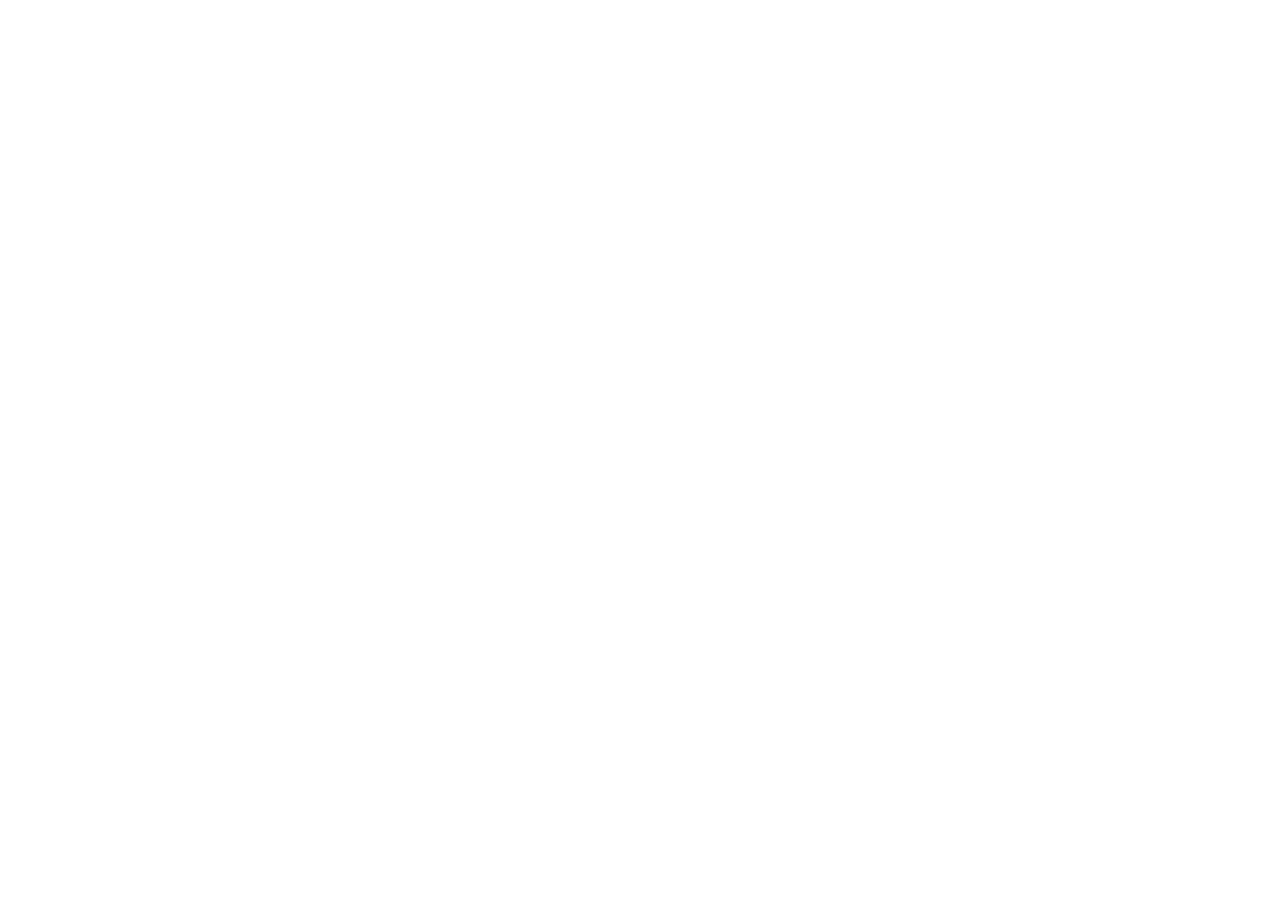
==== index.html @ d43467a3 "first commit" ====
<!DOCTYPE html>
<html lang="en">
<head>
    <meta charset="UTF-8">
    <meta name="viewport" content="width=device-width, initial-scale=1.0">
    <title>Document</title>
</head>
<body>
    
</body>
</html>
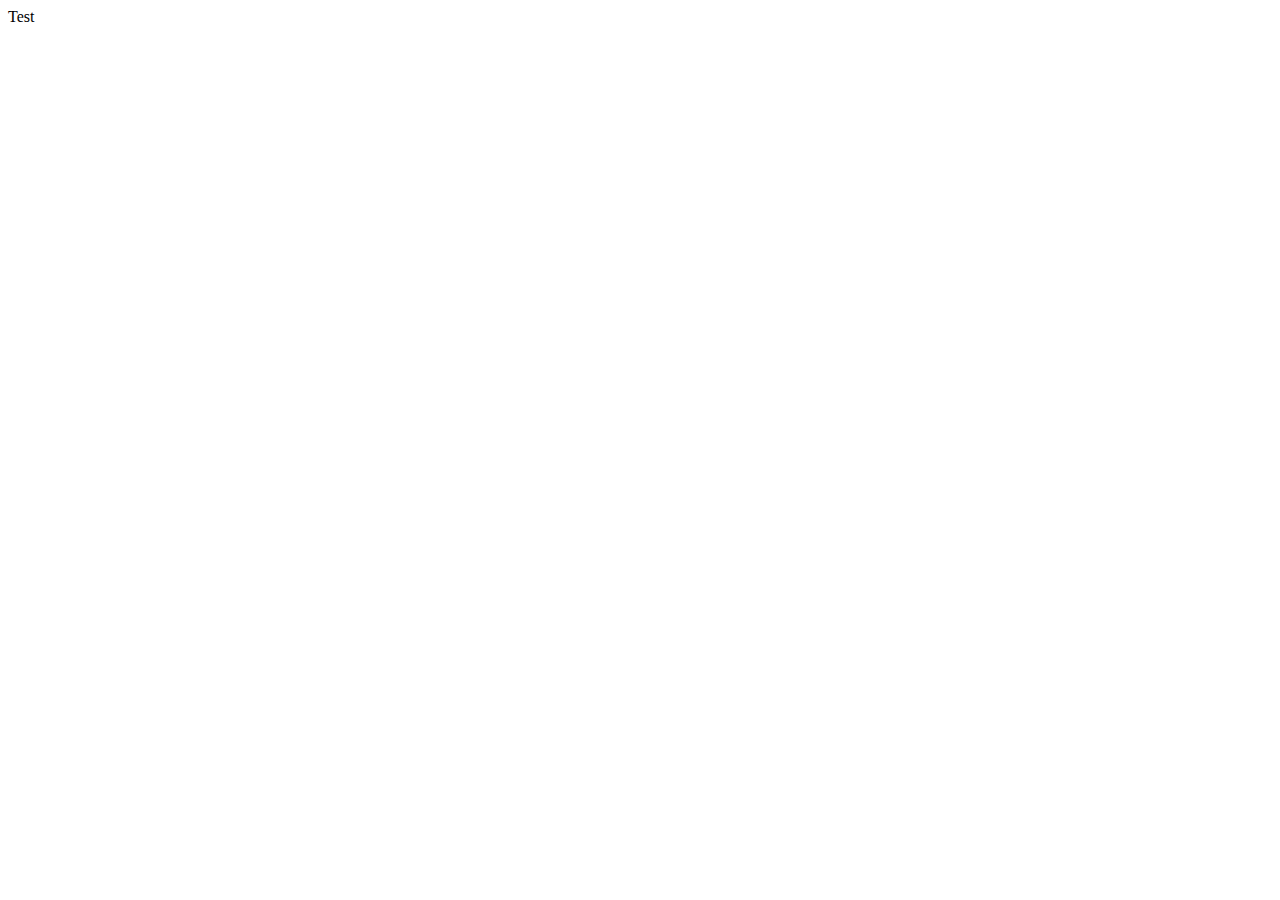
==== commit e944491f: "second commit" ====
--- a/index.html
+++ b/index.html
@@ -6,6 +6,6 @@
     <title>Document</title>
 </head>
 <body>
-    
+    Test
 </body>
 </html>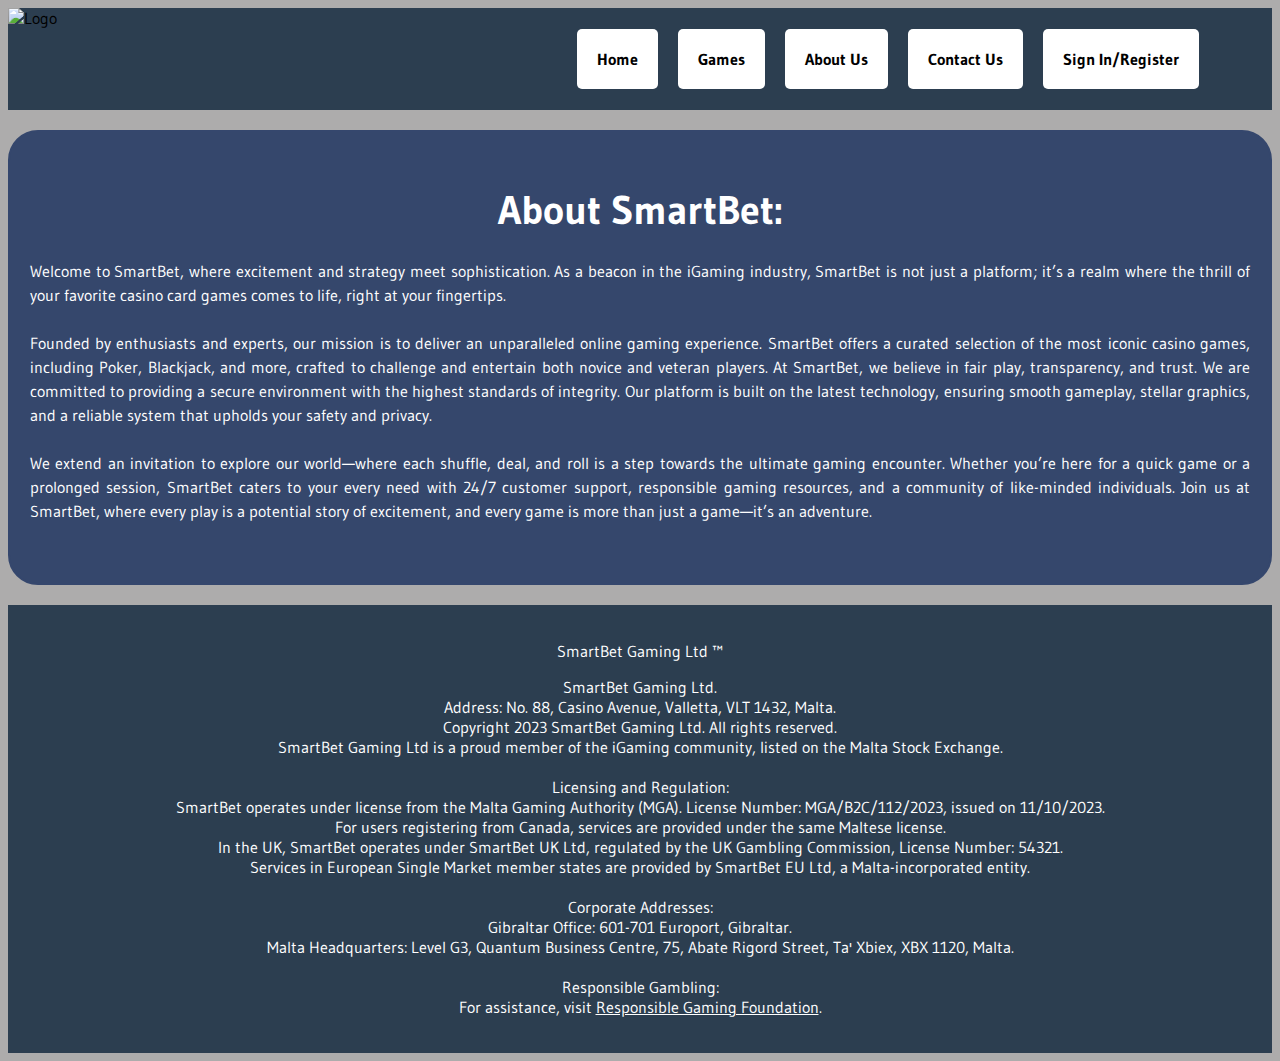
==== commit acfc7f5f: "HomePage Finished" ====
--- a/index.html
+++ b/index.html
@@ -3,9 +3,81 @@
 <head>
     <meta charset="UTF-8">
     <meta name="viewport" content="width=device-width, initial-scale=1.0">
-    <title>Document</title>
+    <title>Home</title>
+    <link href="https://fonts.googleapis.com/css2?family=Gudea&display=swap" rel="stylesheet">
+    <link rel="stylesheet" href="style.css">
+
+
 </head>
 <body>
-    Test
+    <header>
+      <img id="Logo" src="SmartBetLogoNoBackground.png" alt="Logo">
+        <nav>
+            <ul>
+              <li>
+                <a class="navbtn" href="index.html">Home</a>
+              </li>
+              <li>
+                <a class="navbtn" href="games.html">Games</a>
+              </li>
+              <li>
+                <a class="navbtn" href="aboutus.html">About Us</a>
+              </li>
+              <li>
+                <a class="navbtn" href="contactus.html">Contact Us</a>
+              </li>
+              <li>
+                <a class="navbtn" href="login.html">Sign In/Register</a>
+              </li>
+            </ul>
+        </nav>
+    </header>
+
+    <main>
+      <div>
+        <div>
+          <div id="homeinfobox">
+            <h2 id="homeinfotitle">About SmartBet:</h2>
+            <p id="homeinfo">
+
+ Welcome to SmartBet, where excitement and strategy meet sophistication. As a beacon in the iGaming industry, SmartBet is not just a 
+ platform; it’s a realm where the thrill of your favorite casino card games comes to life, right at your fingertips. 
+ <br> <br>
+Founded by enthusiasts and experts, our mission is to deliver an unparalleled online gaming experience. SmartBet offers a curated 
+selection of the most iconic casino games, including Poker, Blackjack, and more, crafted to challenge and entertain both novice and 
+veteran players. At SmartBet, we believe in fair play, transparency, and trust. We are committed to providing a secure environment 
+with the highest standards of integrity. Our platform is built on the latest technology, ensuring smooth gameplay, stellar graphics, 
+and a reliable system that upholds your safety and privacy.
+<br> <br>
+ We extend an invitation to explore our world—where each shuffle, deal, and roll is a step towards the ultimate gaming encounter. 
+ Whether you’re here for a quick game or a prolonged session, SmartBet caters to your every need with 24/7 customer support, responsible
+ gaming resources, and a community of like-minded individuals. Join us at SmartBet, where every play is a potential story of excitement,
+ and every game is more than just a game—it’s an adventure.
+ <br> <br>
+            </p>
+          </div>
+        </div>
+      </div>
+    </main>
+
+    <footer id="homefooter">
+      <p>SmartBet Gaming Ltd &#8482;</p> 
+      <p>
+          SmartBet Gaming Ltd.<br>
+          Address: No. 88, Casino Avenue, Valletta, VLT 1432, Malta.<br>
+          Copyright 2023 SmartBet Gaming Ltd. All rights reserved.<br>
+          SmartBet Gaming Ltd is a proud member of the iGaming community, listed on the Malta Stock Exchange.<br><br>
+          Licensing and Regulation:<br>
+          SmartBet operates under license from the Malta Gaming Authority (MGA). License Number: MGA/B2C/112/2023, issued on 11/10/2023.<br>
+          For users registering from Canada, services are provided under the same Maltese license.<br>
+          In the UK, SmartBet operates under SmartBet UK Ltd, regulated by the UK Gambling Commission, License Number: 54321.<br>
+          Services in European Single Market member states are provided by SmartBet EU Ltd, a Malta-incorporated entity.<br><br>
+          Corporate Addresses:<br>
+          Gibraltar Office: 601-701 Europort, Gibraltar.<br>
+          Malta Headquarters: Level G3, Quantum Business Centre, 75, Abate Rigord Street, Ta' Xbiex, XBX 1120, Malta.<br><br>
+          Responsible Gambling:<br>
+          For assistance, visit <a href="https://www.rgf.org.mt/Malta">Responsible Gaming Foundation</a>.
+      </p>
+  </footer>
 </body>
 </html>--- a/style.css
+++ b/style.css
@@ -0,0 +1,90 @@
+/* General Styling for all pages (Mainly header and footer) */
+html {
+    font-family: 'Gudea', 'Arial', sans-serif;
+    background-color: #ADACAC;
+}
+
+header {
+    background-color: #2C3E50;
+    width: 100%;
+    
+    padding-bottom: 20px;
+}
+
+header img {
+    height: auto;
+    width: 400px;
+}
+
+nav {
+    padding-bottom: 0;
+    text-align: right;
+}
+
+ul {
+    list-style: none;
+    padding: 0;
+    display: flex;
+    justify-content: end;
+    margin-right: 5%;
+}
+
+li {
+    padding: 5px;
+}
+
+.navbtn {
+    color: black;
+    background-color: white;
+    margin: 5px;
+    padding: 20px;
+    border-radius: 5px;
+    text-decoration:none;
+    font-weight: bold;
+}
+
+a:hover {
+    background-color: #3D5A80;
+    color: white;
+}
+
+
+footer {
+    background-color: #2C3E50;
+    color: white;
+    text-align: center;
+    padding: 20px;
+}
+
+footer a {
+   text-decoration: underline;
+   color: white;
+}
+/* index.html styling */
+/* About Us Section */
+#homeinfobox {
+    background-color: #35476C;
+    color: white;
+    border: 2px solid #35476D; 
+    border-radius: 30px;
+    padding: 20px;
+    margin: 20px 0;
+}
+
+#homeinfotitle {
+    font-size: 2.5rem;
+    margin-bottom: 1.5rem;
+    text-align: center;
+    font-weight: bold;
+}
+
+#homeinfo {
+    font-size: 1rem;
+    line-height: 1.5;
+    text-align: justify;
+}
+
+
+
+
+
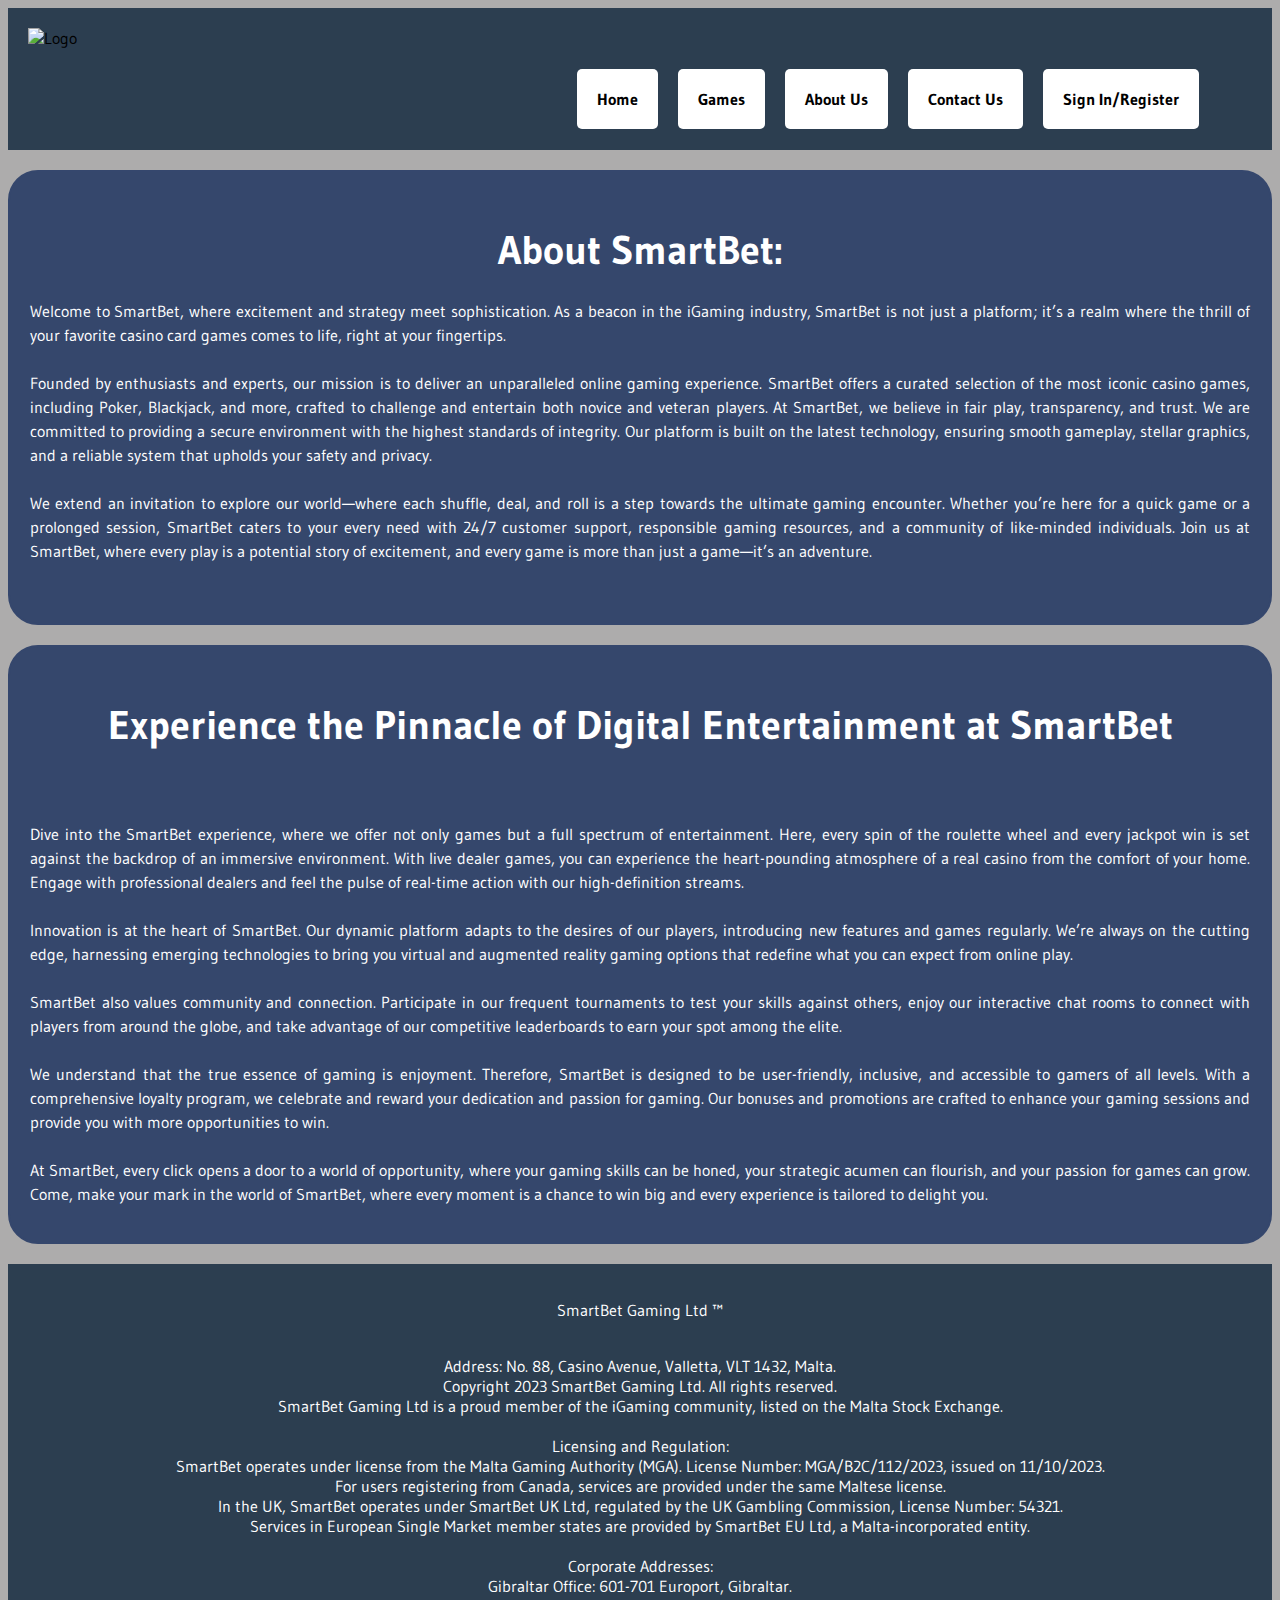
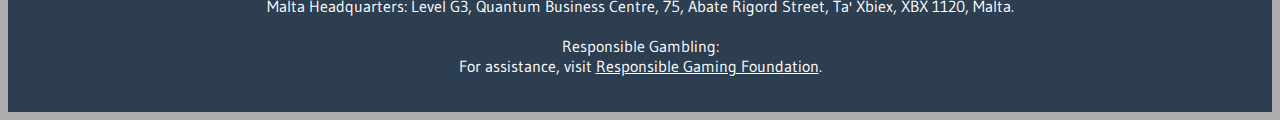
==== commit db91c932: "Finished Site" ====
--- a/index.html
+++ b/index.html
@@ -34,8 +34,6 @@
     </header>
 
     <main>
-      <div>
-        <div>
           <div id="homeinfobox">
             <h2 id="homeinfotitle">About SmartBet:</h2>
             <p id="homeinfo">
@@ -56,14 +54,42 @@
  <br> <br>
             </p>
           </div>
-        </div>
-      </div>
+        
+          <div id="homeinfobox">
+            <h2 id="homeinfotitle">Experience the Pinnacle of Digital Entertainment at SmartBet</h2>
+            <p id="homeinfo">
+
+              <br><br>
+              Dive into the SmartBet experience, where we offer not only games but a full spectrum of entertainment. Here, every spin 
+              of the roulette wheel and every jackpot win is set against the backdrop of an immersive environment. With live dealer 
+              games, you can experience the heart-pounding atmosphere of a real casino from the comfort of your home. Engage with 
+              professional dealers and feel the pulse of real-time action with our high-definition streams.
+              <br><br>
+              Innovation is at the heart of SmartBet. Our dynamic platform adapts to the desires of our players, introducing new 
+              features and games regularly. We’re always on the cutting edge, harnessing emerging technologies to bring you virtual and 
+              augmented reality gaming options that redefine what you can expect from online play.
+              <br><br>
+              SmartBet also values community and connection. Participate in our frequent tournaments to test your skills against 
+              others, enjoy our interactive chat rooms to connect with players from around the globe, and take advantage of our 
+              competitive leaderboards to earn your spot among the elite.
+              <br><br>
+              We understand that the true essence of gaming is enjoyment. Therefore, SmartBet is designed to be user-friendly, 
+              inclusive, and accessible to gamers of all levels. With a comprehensive loyalty program, we celebrate and reward your 
+              dedication and passion for gaming. Our bonuses and promotions are crafted to enhance your gaming sessions and provide you 
+              with more opportunities to win.
+              <br><br>
+              At SmartBet, every click opens a door to a world of opportunity, where your gaming skills can be honed, your strategic 
+              acumen can flourish, and your passion for games can grow. Come, make your mark in the world of SmartBet, where every 
+              moment is a chance to win big and every experience is tailored to delight you.
+            </p>
+          </div>
+
     </main>
 
     <footer id="homefooter">
       <p>SmartBet Gaming Ltd &#8482;</p> 
       <p>
-          SmartBet Gaming Ltd.<br>
+         <br>
           Address: No. 88, Casino Avenue, Valletta, VLT 1432, Malta.<br>
           Copyright 2023 SmartBet Gaming Ltd. All rights reserved.<br>
           SmartBet Gaming Ltd is a proud member of the iGaming community, listed on the Malta Stock Exchange.<br><br>
--- a/style.css
+++ b/style.css
@@ -14,6 +14,7 @@
 header img {
     height: auto;
     width: 400px;
+    padding: 20px;
 }
 
 nav {
@@ -60,8 +61,8 @@
    text-decoration: underline;
    color: white;
 }
-/* index.html styling */
-/* About Us Section */
+
+/* home styling*/
 #homeinfobox {
     background-color: #35476C;
     color: white;
@@ -85,6 +86,363 @@
 }
 
 
-
-
-
+/*aboutu s and gallery styling */ 
+
+#aboutusmain {
+    display: flex;
+    flex-wrap: wrap;
+    justify-content: space-between;
+    padding: 20px;
+    margin-bottom: 20px;
+    background-color: #ADACAC;
+}
+
+#aboutuscol1, #aboutuscol2 {
+    flex: 1;
+    margin: 10px;
+    padding: 20px;
+    background-color: #35476C;
+    color: white;
+    border-radius: 50px;
+    border: 1px solid black;
+}
+
+#aboutuscol1 h2, #aboutuscol2 h2 {
+    margin-top: 0;
+}
+
+#aboutuscol1 p, #aboutuscol2 p {
+    margin-bottom: 1rem;
+    line-height: 1.5;
+}
+
+#aboutuscol1 h2, #aboutuscol2 h2 {
+    font-size: 2rem;
+    margin-bottom: 0.5rem;
+    text-align: left;
+}
+
+#gallery {
+    width: 100%;
+}
+
+#gallery .row {
+    margin: 0;
+}
+
+#gallery .col-md-3.col-sm-6.col-12.mb-3 {
+    padding: 5px;
+}
+
+#gallery img {
+    border-radius: 10px;
+    
+}
+
+
+
+/* Log In Form */
+
+
+#loginarea{
+
+    background-color: #35476C;
+    padding: 30px;
+}
+
+#loginForm {
+    width: 400px;
+    margin: 0 auto;
+    padding: 20px;
+    background-color: white;
+    border-radius: 10px;
+    box-shadow: 0 0 10px rgba(0, 0, 0, 0.1);
+    color: #333;
+}
+
+
+
+#loginForm label {
+    display: block;
+    margin-bottom: 5px;
+}
+
+#loginForm input[type="text"],
+#loginForm input[type="password"] {
+    width: 90%;
+    padding: 15px;
+    border: 1px solid black;
+    border-radius: 5px;
+}
+
+.login-btn {
+    width: 100%;
+    padding: 20px;
+    background-color: #35476C;
+    color: white;
+    border: none;
+    border-radius: 5px;
+    cursor: pointer;
+    font-weight: bold;
+    font-size: rem ;
+}
+
+.login-btn:hover {
+    background-color: #3D5A80;
+}
+
+.formTitle {
+
+    font-size: 1.5rem;
+
+}
+
+/*Register Form (mostly same as login form) */ 
+
+
+#registerForm {
+    width: 400px;
+    margin: 0 auto;
+    padding: 20px;
+    background-color: white;
+    border-radius: 10px;
+    box-shadow: 0 0 10px rgba(0, 0, 0, 0.1);
+    color: #333;
+}
+
+
+
+#registerForm label {
+    display: block;
+    margin-bottom: 5px;
+}
+
+#registerForm input[type="text"],
+#registerForm input[type="password"] {
+    width: 90%;
+    padding: 15px;
+    border: 1px solid black;
+    border-radius: 5px;
+}
+
+
+
+/* Contact Us styling */
+
+#contactusmain {
+    display: flex;
+    justify-content: space-between;
+    padding: 20px;
+}
+
+#contactuscol1, #contactuscol2 {
+    flex: 1;
+    margin: 10px;
+    padding: 20px;
+    background-color: #35476C;
+    color: white;
+    border-radius: 50px;
+    border: 1px solid black;
+}
+
+#contactuscol1 h2, #contactuscol2 h2 {
+    margin-top: 0;
+}
+
+#contactuscol1 p, #contactuscol2 p {
+    margin-bottom: 1rem;
+    line-height: 1.5;
+}
+
+#contactuscol1 h2, #contactuscol2 h2 {
+    font-size: 2rem;
+    margin-bottom: 0.5rem;
+    text-align: left;
+}
+
+.columntitle {
+
+    font-size: 4rem;
+    margin-bottom: 1.5rem;
+    text-align: center;
+    font-weight: bold;
+
+}
+
+.locations{
+
+    font-size: 3rem;
+    line-height: 1.5;
+    text-align: center;
+
+}
+
+.contact{
+
+    font-size: 2.5rem;
+    line-height: 1.5;
+    text-align: justify;
+
+}
+
+
+/* Game styling */
+
+
+
+#gamemain {
+    display: flex;
+    justify-content: space-between;
+    padding: 20px;
+}
+
+.gamecolumn {
+    flex: 1;
+    margin: 10px;
+}
+
+.game {
+    margin-bottom: 20px;
+}
+
+.game h3 {
+    text-align: center;
+}
+
+.game img {
+    width: 100%;
+    height: auto;
+    display: block;
+    margin-bottom: 10px;
+}
+
+.game button {
+    width: 100%;
+    padding: 10px;
+    background-color: white;
+    color: black;
+    border: none;
+    cursor: pointer;
+    font-weight: bold;
+}
+
+.game button:hover {
+    background-color: #35476C;
+    color: white;
+}
+
+
+
+
+/* Media Queries */
+
+/* Mobile Devices */
+@media only screen and (max-width: 600px) {
+    #aboutusmain, #contactusmain {
+        flex-direction: column;
+    }
+
+    #aboutuscol1, #aboutuscol2,
+    #contactuscol1, #contactuscol2 {
+        margin: 10px 0;
+        padding: 15px;
+    }
+
+    #gallery .col-md-3.col-sm-6.col-12.mb-3 {
+        padding: 3px;
+    }
+
+    .navbtn {
+        padding: 10px;
+        font-size: 0.8rem;
+    }
+
+    #homeinfotitle, .columntitle, .locations {
+        font-size: 2rem;
+    }
+
+    .contact {
+        font-size: 1.2rem;
+    }
+}
+
+
+/* Smaller Mobile Devices */
+@media only screen and (max-width: 480px) {
+    #aboutusmain, #contactusmain {
+        flex-direction: column;
+    }
+
+    #aboutuscol1, #aboutuscol2,
+    #contactuscol1, #contactuscol2 {
+        flex: 1;
+        margin: 5px 0;
+        padding: 10px;
+    }
+
+    #gallery .col-md-3.col-sm-6.col-12.mb-3 {
+        padding: 2px;
+    }
+
+    .navbtn {
+        padding: 8px;
+        font-size: 0.7rem;
+    }
+
+    header img {
+        width: 300px; 
+    }
+
+    #homeinfotitle, .columntitle, .locations {
+        font-size: 1.8rem;
+    }
+
+    .contact, #homeinfo, #aboutuscol1 p, #aboutuscol2 p,
+    #contactuscol1 p, #contactuscol2 p {
+        font-size: 1rem;
+    }
+
+    li {
+
+        padding: 0%;
+    }
+
+    #loginForm, #registerForm {
+
+        margin: 0%;
+        width: 300px;
+
+    }
+
+
+
+/* Tablet Devices */
+@media only screen and (min-width: 601px) and (max-width: 1024px) {
+    #aboutusmain, #contactusmain {
+        flex-direction: row;
+    }
+
+    #aboutuscol1, #aboutuscol2,
+    #contactuscol1, #contactuscol2 {
+        margin: 10px;
+        padding: 20px;
+    }
+
+    #gallery .col-md-3.col-sm-6.col-12.mb-3 {
+        padding: 5px;
+    }
+
+    .navbtn {
+        padding: 15px;
+        font-size: 0.9rem;
+    }
+
+    #homeinfotitle, .columntitle, .locations {
+        font-size: 2.5rem;
+    }
+
+    .contact {
+        font-size: 1.5rem;
+    }
+}
+ }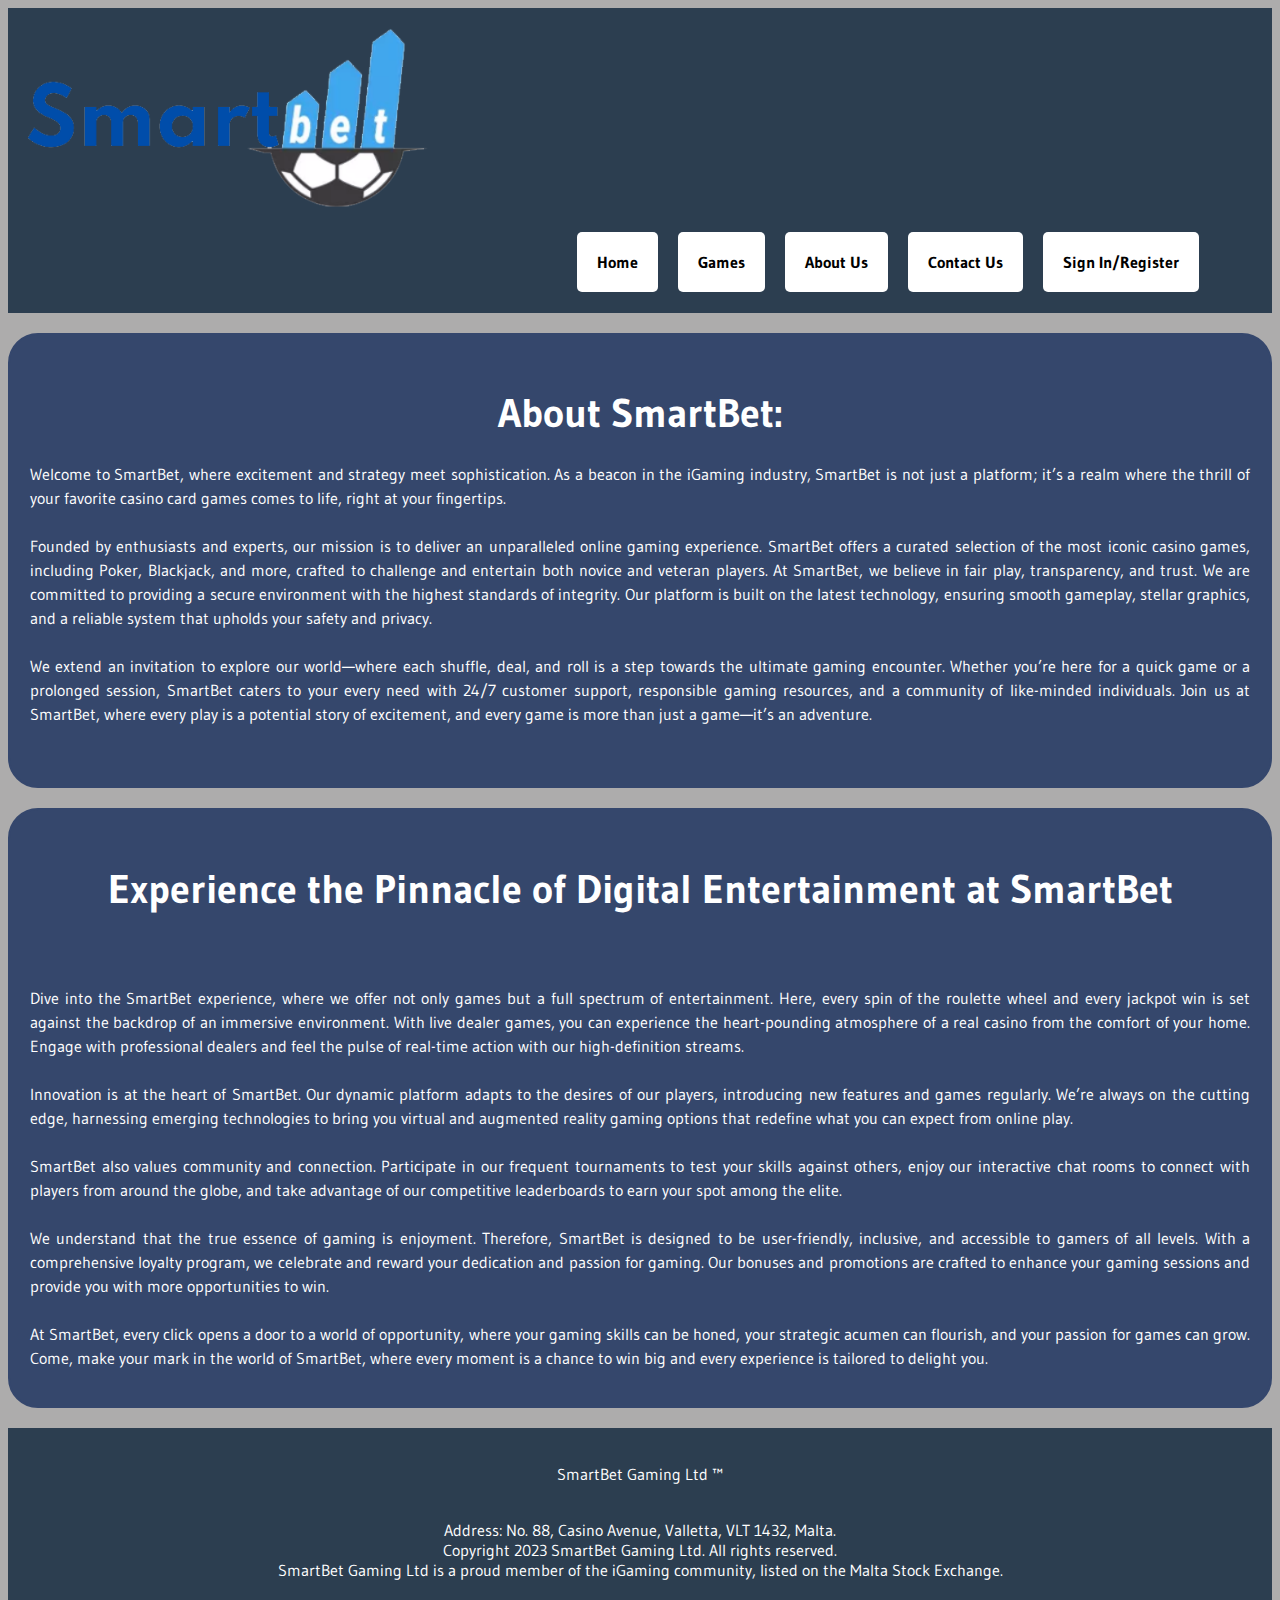
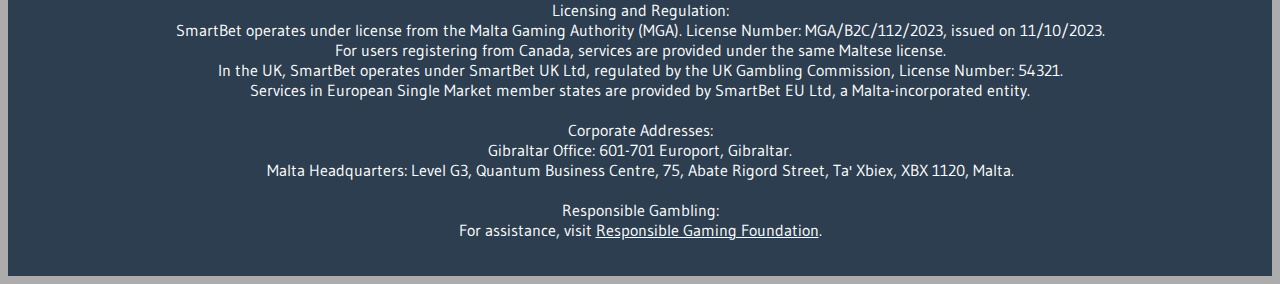
==== commit 7b309b4d: "Final Version2" ====
--- a/index.html
+++ b/index.html
@@ -34,9 +34,9 @@
     </header>
 
     <main>
-          <div id="homeinfobox">
-            <h2 id="homeinfotitle">About SmartBet:</h2>
-            <p id="homeinfo">
+          <div class="homeinfobox">
+            <h2 class="homeinfotitle">About SmartBet:</h2>
+            <p class="homeinfo">
 
  Welcome to SmartBet, where excitement and strategy meet sophistication. As a beacon in the iGaming industry, SmartBet is not just a 
  platform; it’s a realm where the thrill of your favorite casino card games comes to life, right at your fingertips. 
@@ -55,9 +55,9 @@
             </p>
           </div>
         
-          <div id="homeinfobox">
-            <h2 id="homeinfotitle">Experience the Pinnacle of Digital Entertainment at SmartBet</h2>
-            <p id="homeinfo">
+          <div class="homeinfobox">
+            <h2 class="homeinfotitle">Experience the Pinnacle of Digital Entertainment at SmartBet</h2>
+            <p class="homeinfo">
 
               <br><br>
               Dive into the SmartBet experience, where we offer not only games but a full spectrum of entertainment. Here, every spin 
--- a/style.css
+++ b/style.css
@@ -63,7 +63,7 @@
 }
 
 /* home styling*/
-#homeinfobox {
+.homeinfobox {
     background-color: #35476C;
     color: white;
     border: 2px solid #35476D; 
@@ -72,14 +72,14 @@
     margin: 20px 0;
 }
 
-#homeinfotitle {
+.homeinfotitle {
     font-size: 2.5rem;
     margin-bottom: 1.5rem;
     text-align: center;
     font-weight: bold;
 }
 
-#homeinfo {
+.homeinfo {
     font-size: 1rem;
     line-height: 1.5;
     text-align: justify;
@@ -184,7 +184,7 @@
     border-radius: 5px;
     cursor: pointer;
     font-weight: bold;
-    font-size: rem ;
+    font-size: rem 2;
 }
 
 .login-btn:hover {
